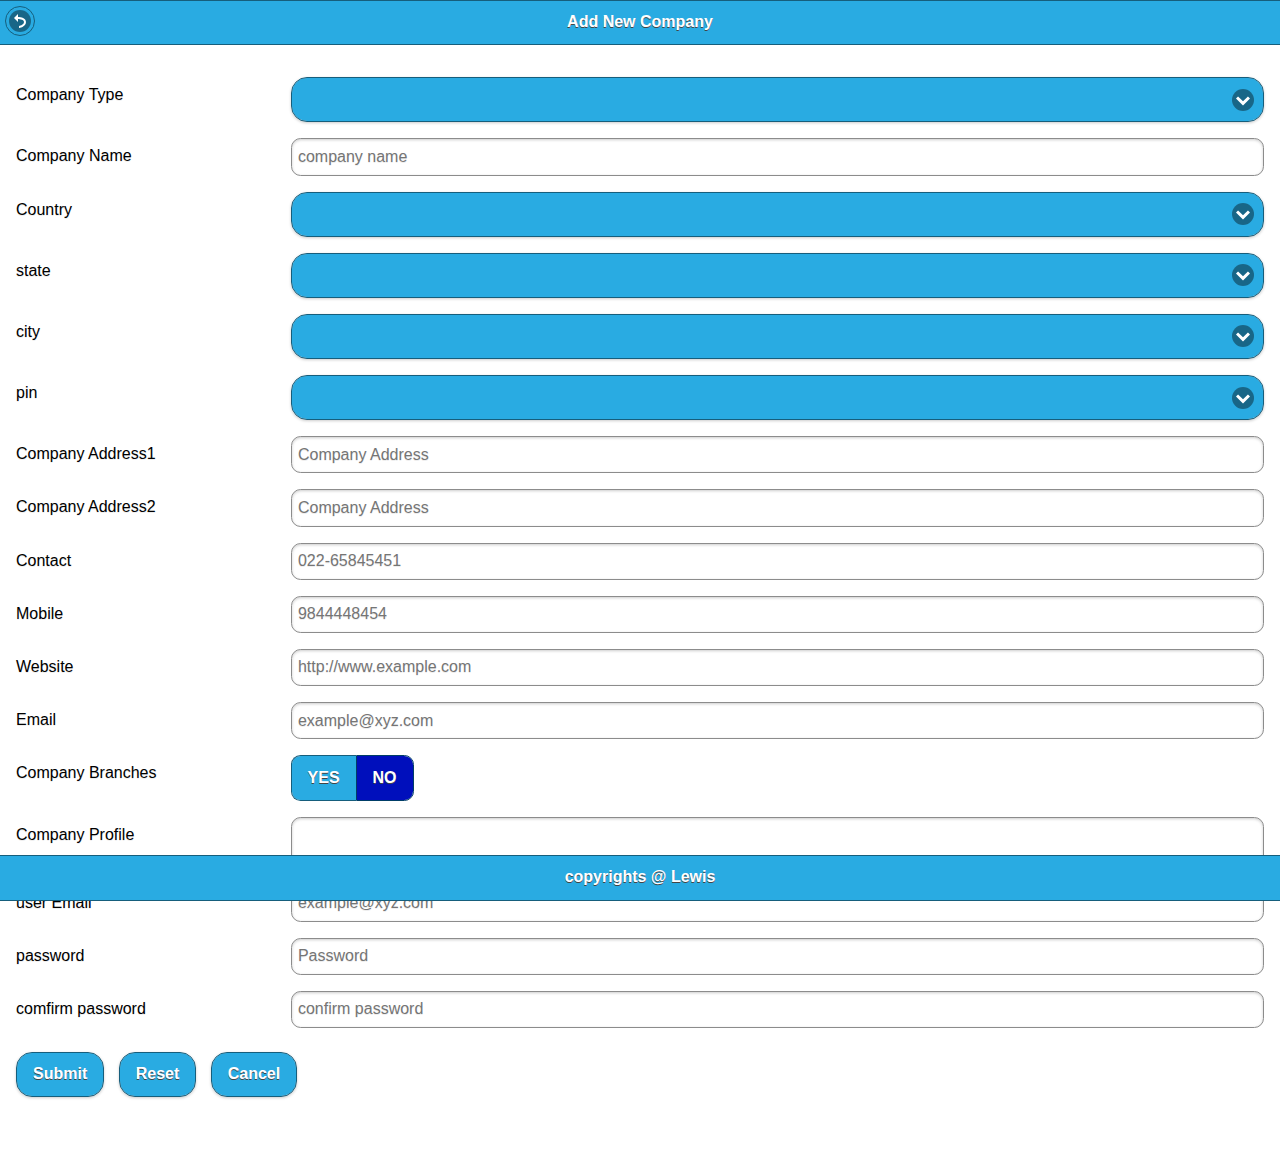
==== companies_registration.html @ 037bb2dd "new" ====
<!DOCTYPE html> 
		<!--start html-->
<html> 
		
	<!--HEAD START-->
	<head> 
			<title>Companies Dashboard</title> 	
				<meta name="viewport" content="width=device-width, initial-scale=1"> 
				<link rel="stylesheet" href="css/themes3/lightblue.min.css" />
				<link rel="stylesheet" href="css/themes3/jquery.mobile.icons.min.css" />
				<link rel="stylesheet" href="js/jquery.mobile.structure-1.4.5.min.css" />
				<script src="js/jquery-1.11.1.min.js"></script>
				<script src="js/jquery.mobile-1.4.5.min.js"></script>
				<!-----validation jQuery ----->
				<script type="text/javascript" src="js/validate.js"></script>
				<!-- <link rel="stylesheet" type="text/css" href="css/validate.css"> -->
				<script src="js/companies_reg.js"></script>
				<script src="js/common.js"></script>
				<!--<script type="text/javascript" charset="utf-8" src="cordova.js"></script>-->
				
			
	</head>
	 <body>
	<!------- Register New Company--------->
		<div id="reg_company" data-role="page">
			<div data-role="header"> 
				<h2> Add New Company </h2>
				<a data-rel="back" data-transition="flip" data-direction="reverse" title="back" class="ui-btn ui-btn-left ui-corner-all ui-icon-back ui-btn-icon-notext" >Back</a>
	  
			</div><!--- page header ends---->
			<div data-role="content">
				<form id = "regcompany" method="post">
					<fieldset class="ui-field-contain">
						<label for="cpny_ct_type">Company Type </label>	
						<select id="cpny_ct_type" name="cpny_ct_type" title="Select company type">
							<option value=""></option>
							<option value="IT">IT</option>
							<option value="Manufacturing">Manufacturing</option>
							<option value="Marketing">Marketing</option>
						</select>
					</fieldset> 
					<fieldset class="ui-field-contain">
						<label for="cpny_name">Company Name</label>
						<input type='text' id="cpny_name" name="cpny_name" title="please fill the company Name" placeholder="company name">
					</fieldset>
					<fieldset class="ui-field-contain">
						<label for="cpny_country">Country</label>	
						<select id="cpny_country" name="cpny_country" title="Select country">
							<option value=""></option>
							<option value="india">India</option>
							<option value="Pakistan">pakistan</option>
							<option value="USA">USA</option>
						</select>		
					</fieldset>
					<fieldset class="ui-field-contain">
						<label for="cpny_state">state</label>		
							<select id="cpny_state" name="cpny_state" title="Select state">
							<option value=""></option>
							<option value="Maharashtra">Maharashtra</option>
							<option value="Goa">Goa</option>
							<option value="Banglore">Banglore</option>
						</select>		
					</fieldset>
					<fieldset class="ui-field-contain">
						<label for="cpny_city">city</label>	
						<select id="cpny_city" name="cpny_city" title="Select city">
							<option value=""></option>
							<option value="Mumbai">Mumbai</option>
							<option value="Pune">Pune</option>
							<option value="Nashik">Nashik</option>
						</select>		
					</fieldset>
					<fieldset class="ui-field-contain">
						<label for="cpny_pin">pin</label>	
							<select id="cpny_pin" name="cpny_pin" title="Select pin">
							<option value=""></option>
							<option value="400014">400014</option>
							<option value="423401">423401</option>
							<option value="423402">423402</option>
						</select>		
					</fieldset>
					<fieldset class="ui-field-contain">
						<label for="cpny_add1">Company Address1</label>
						<input type="text" id="cpny_add1" name="cpny_add1" placeholder="Company Address" title="pls! enter Company Address">
					</fieldset>
					<fieldset class="ui-field-contain">
						<label for="cpny_add2">Company Address2</label>		
						<input type="text" id="cpny_add2" name="cpny_add2" placeholder="Company Address" title="pls! enter Company Address">
					</fieldset>
					<fieldset class="ui-field-contain">
						<label for="cpny_contact">Contact</label>
						<input type="text" id="cpny_contact" name="cpny_contact" placeholder="022-65845451" title="pls! enter Contact">
					</fieldset>
					<fieldset class="ui-field-contain">
						<label for="cpny_mobile">Mobile</label>	
						<input type="text" id="cpny_mobile" name="cpny_mobile" placeholder="9844448454" title="pls! enter Mobile">
					</fieldset>
					<fieldset class="ui-field-contain">
						<label for="cpny_website">Website</label>
						<input type="text" id="cpny_website" name="cpny_website" placeholder="http://www.example.com" title="pls! Enter Website">
					</fieldset>
					<fieldset class="ui-field-contain">
						<label for="cpny_email"> Email </label>
						<input type="text" id="cpny_email" name="cpny_email" placeholder="example@xyz.com" title="pls! Enter email">
					</fieldset>
					<fieldset class="ui-field-contain">
						<label for="cpny_branches">Company Branches</label>	
						<fieldset data-role="controlgroup" data-type="horizontal"  id ="cpny_branches">
							<input type="radio" id ="cpny_branches_y" name="cpny_branches" value="Y" ><label for= "cpny_branches_y" > YES </label>
							<input type="radio" id ="cpny_branches_n" name="cpny_branches" value="N" checked ><label for="cpny_branches_n"> NO </label>
						</fieldset> 
					</fieldset>
					<div id="branches">
						<fieldset class="ui-field-contain">
							<label for="cpny_branch1"> branch 1 </label>
							<input type="text" id="cpny_branch1" name="cpny_branch1" placeholder="branch 1 " title="">
						</fieldset>
						<fieldset class="ui-field-contain">
							<label for="cpny_branch2"> branch 2 </label>
							<input type="text" id="cpny_branch2" name="cpny_branch2" placeholder="branch 2 " title="">
						</fieldset>
					</div>
					<fieldset class="ui-field-contain">
						<label for="cpny_profile"> Company Profile</label>
							<textarea type="text" id="cpny_profile" name="cpny_profile"> </textarea>
					</fieldset>
					<fieldset class="ui-field-contain">
							<label for="cpny_user_email"> user Email</label>
							<input type="text" id="cpny_user_email" name="cpny_user_email"  placeholder="example@xyz.com" title="pls! Enter email">
						</fieldset>
					<fieldset class="ui-field-contain">
							<label for="usr_password"> password</label>
							<input type="password" id="usr_password" name="usr_password" placeholder="Password" title="Pls ! enter Password ">
						</fieldset>
						<fieldset class="ui-field-contain">
							<label for="confusr_password"> comfirm password </label>
							<input type="password" id="confusr_password" name="confusr_password" placeholder="confirm password " title="Entered password not same">
						</fieldset>
					<input type="submit" id="submit" name="submit" data-inline="true" value="Submit" data-ajax="false">
					<input type="reset" id="reset" name="reset" data-inline="true" value="Reset" data-ajax="false">
					<input type="button" id="Cancel" name="Cancel" data-inline="true" value="Cancel" data-ajax="false">
				</form>
			</div><!--- page content ends---->
			<div data-role="footer" data-position="fixed">
				<h2>
					copyrights @ Lewis
				</h2>
			</div><!--- page footer ends---->
		</div><!----End page---->
	</body>	
</html>
---- css/themes3/lightblue.min.css ----
/*!
* jQuery Mobile 1.4.5
* Git HEAD hash: 68e55e78b292634d3991c795f06f5e37a512decc <> Date: Fri Oct 31 2014 17:33:30 UTC
* http://jquerymobile.com
*
* Copyright 2010, 2014 jQuery Foundation, Inc. and othercontributors
* Released under the MIT license.
* http://jquery.org/license
*
*/


/* Globals */
/* Font
-----------------------------------------------------------------------------------------------------------*/
html {
	font-size: 100%;
}
body,
input,
select,
textarea,
button,
.ui-btn {
	font-size: 1em;
	line-height: 1.3;
	      font-family: Helvetica, Arial, sans-serif /*{global-font-family}*/;
}
legend,
.ui-input-text input,
.ui-input-search input {
	color: inherit;
	text-shadow: inherit;
}
/* Form labels (overrides font-weight bold in bars, and mini font-size) */
.ui-mobile label,
div.ui-controlgroup-label {
	font-weight: normal;
	font-size: 16px;
}
/* Separators
-----------------------------------------------------------------------------------------------------------*/
/* Field contain separator (< 28em) */
.ui-field-contain {
	border-bottom-color: #828282;
	border-bottom-color: rgba(0,0,0,.15);
	border-bottom-width: 1px;
	border-bottom-style: solid;
}
/* Table opt-in classes: strokes between each row, and alternating row stripes */
/* Classes table-stroke and table-stripe are deprecated in 1.4. */
.table-stroke thead th,
.table-stripe thead th,
.table-stripe tbody tr:last-child {
	border-bottom: 1px solid #d6d6d6; /* non-RGBA fallback */
	border-bottom: 1px solid rgba(0,0,0,.1);
}
.table-stroke tbody th,
.table-stroke tbody td {
	border-bottom: 1px solid #e6e6e6; /* non-RGBA fallback  */
	border-bottom: 1px solid rgba(0,0,0,.05);
}
.table-stripe.table-stroke tbody tr:last-child th,
.table-stripe.table-stroke tbody tr:last-child td {
	border-bottom: 0;
}
.table-stripe tbody tr:nth-child(odd) td,
.table-stripe tbody tr:nth-child(odd) th {
	background-color: #eeeeee; /* non-RGBA fallback  */
	background-color: rgba(0,0,0,.04);
}
/* Buttons
-----------------------------------------------------------------------------------------------------------*/
.ui-btn,
label.ui-btn {
	font-weight: bold;
	border-width: 1px;
	border-style: solid;
}
.ui-btn {
	text-decoration: none !important;
}
.ui-btn-active {
	cursor: pointer;
}
/* Corner rounding
-----------------------------------------------------------------------------------------------------------*/
/* Class ui-btn-corner-all deprecated in 1.4 */
.ui-corner-all {
	-webkit-border-radius: .6em /*{global-radii-blocks}*/;
	border-radius: .6em /*{global-radii-blocks}*/;
}
/* Buttons */
.ui-btn-corner-all,
.ui-btn.ui-corner-all,
/* Slider track */
.ui-slider-track.ui-corner-all,
/* Flipswitch */
.ui-flipswitch.ui-corner-all,
/* Count bubble */
.ui-li-count {
	-webkit-border-radius: 1em /*{global-radii-buttons}*/;
	border-radius: 1em /*{global-radii-buttons}*/;
}
/* Icon-only buttons */
.ui-btn-icon-notext.ui-btn-corner-all,
.ui-btn-icon-notext.ui-corner-all {
	-webkit-border-radius: 1em;
	border-radius: 1em;
}
/* Radius clip workaround for cleaning up corner trapping */
.ui-btn-corner-all,
.ui-corner-all {
	-webkit-background-clip: padding;
	background-clip: padding-box;
}
/* Popup arrow */
.ui-popup.ui-corner-all > .ui-popup-arrow-guide {
	left: .6em /*{global-radii-blocks}*/;
	right: .6em /*{global-radii-blocks}*/;
	top: .6em /*{global-radii-blocks}*/;
	bottom: .6em /*{global-radii-blocks}*/;
}
/* Shadow
-----------------------------------------------------------------------------------------------------------*/
.ui-shadow {
	-webkit-box-shadow: 0 1px 3px /*{global-box-shadow-size}*/ rgba(0,0,0,.2) /*{global-box-shadow-color}*/;
	-moz-box-shadow: 0 1px 3px /*{global-box-shadow-size}*/ rgba(0,0,0,.2) /*{global-box-shadow-color}*/;
	box-shadow: 0 1px 3px /*{global-box-shadow-size}*/ rgba(0,0,0,.2) /*{global-box-shadow-color}*/;
}
.ui-shadow-inset {
	-webkit-box-shadow: inset 0 1px 3px /*{global-box-shadow-size}*/ rgba(0,0,0,.2) /*{global-box-shadow-color}*/;
	-moz-box-shadow: inset 0 1px 3px /*{global-box-shadow-size}*/ rgba(0,0,0,.2) /*{global-box-shadow-color}*/;
	box-shadow: inset 0 1px 3px /*{global-box-shadow-size}*/ rgba(0,0,0,.2) /*{global-box-shadow-color}*/;
}
.ui-overlay-shadow {
	-webkit-box-shadow: 0 0 12px 		rgba(0,0,0,.6);
	-moz-box-shadow: 0 0 12px 			rgba(0,0,0,.6);
	box-shadow: 0 0 12px 				rgba(0,0,0,.6);
}
/* Icons
-----------------------------------------------------------------------------------------------------------*/
.ui-btn-icon-left:after,
.ui-btn-icon-right:after,
.ui-btn-icon-top:after,
.ui-btn-icon-bottom:after,
.ui-btn-icon-notext:after {
	background-color: #666666 /*{global-icon-color}*/;
	background-color: rgba(0,0,0,.4) /*{global-icon-disc}*/;
	background-position: center center;
	background-repeat: no-repeat;
	-webkit-border-radius: 1em;
	border-radius: 1em;
}
/* Alt icons */
.ui-alt-icon.ui-btn:after,
.ui-alt-icon .ui-btn:after,
html .ui-alt-icon.ui-checkbox-off:after,
html .ui-alt-icon.ui-radio-off:after,
html .ui-alt-icon .ui-checkbox-off:after,
html .ui-alt-icon .ui-radio-off:after {
	background-color: #666666 /*{global-icon-color}*/;
	background-color: rgba(0,0,0,.4) /*{global-icon-disc}*/;
}
/* No disc */
.ui-nodisc-icon.ui-btn:after,
.ui-nodisc-icon .ui-btn:after {
	background-color: transparent;
}
/* Icon shadow */
.ui-shadow-icon.ui-btn:after,
.ui-shadow-icon .ui-btn:after {
	-webkit-box-shadow: 0 1px 0 rgba(255,255,255,.4) /*{global-icon-shadow}*/;
	-moz-box-shadow: 0 1px 0 rgba(255,255,255,.4) /*{global-icon-shadow}*/;
	box-shadow: 0 1px 0 rgba(255,255,255,.4) /*{global-icon-shadow}*/;
}
/* Checkbox and radio */
.ui-btn.ui-checkbox-off:after,
.ui-btn.ui-checkbox-on:after,
.ui-btn.ui-radio-off:after,
.ui-btn.ui-radio-on:after {
	display: block;
	width: 18px;
	height: 18px;
	margin: -9px 2px 0 2px;
}
.ui-checkbox-off:after,
.ui-btn.ui-radio-off:after {
	filter: Alpha(Opacity=30);
	opacity: .3;
}
.ui-btn.ui-checkbox-off:after,
.ui-btn.ui-checkbox-on:after {
	-webkit-border-radius: .1875em;
	border-radius: .1875em;
}
.ui-btn.ui-checkbox-off:after {
	background-color: #666;
	background-color: rgba(0,0,0,.3);
}
.ui-radio .ui-btn.ui-radio-on:after {
	background-image: none;
	background-color: #fff;
	width: 8px;
	height: 8px;
	border-width: 5px;
	border-style: solid; 
}
.ui-alt-icon.ui-btn.ui-radio-on:after,
.ui-alt-icon .ui-btn.ui-radio-on:after {
	background-color: #000;
}
/* Loader */
.ui-icon-loading {
	background: url("images/ajax-loader.gif");
	background-size: 2.875em 2.875em;
}.ui-bar-a,.ui-page-theme-a .ui-bar-inherit,html .ui-bar-a .ui-bar-inherit,html .ui-body-a .ui-bar-inherit,html body .ui-group-theme-a .ui-bar-inherit{background-color:#29abe2 ;border-color:#165e7c ;color:#ffffff ;text-shadow:0  1px  0  #444444 ;font-weight:bold;}.ui-bar-a{border-width:1px;border-style:solid;}.ui-overlay-a,.ui-page-theme-a,.ui-page-theme-a .ui-panel-wrapper{background-color:#ffffff ;border-color:#8c8c8c ;color:#000000 ;text-shadow:0  1px  0  #eeeeee ;}.ui-body-a,.ui-page-theme-a .ui-body-inherit,html .ui-bar-a .ui-body-inherit,html .ui-body-a .ui-body-inherit,html body .ui-group-theme-a .ui-body-inherit,html .ui-panel-page-container-a{background-color:;border-color:#8c8c8c ;color:#02030e ;text-shadow:0  1px  0  #eeeeee ;}.ui-body-a{border-width:1px;border-style:solid;}.ui-page-theme-a a,html .ui-bar-a a,html .ui-body-a a,html body .ui-group-theme-a a{color:#3a14d7 ;font-weight:bold;}.ui-page-theme-a a:visited,html .ui-bar-a a:visited,html .ui-body-a a:visited,html body .ui-group-theme-a a:visited{   color:#1d1f5e ;}.ui-page-theme-a a:hover,html .ui-bar-a a:hover,html .ui-body-a a:hover,html body .ui-group-theme-a a:hover{color:#3438a7 ;}.ui-page-theme-a a:active,html .ui-bar-a a:active,html .ui-body-a a:active,html body .ui-group-theme-a a:active{color:#2e3192 ;}.ui-page-theme-a .ui-btn,html .ui-bar-a .ui-btn,html .ui-body-a .ui-btn,html body .ui-group-theme-a .ui-btn,html head + body .ui-btn.ui-btn-a,.ui-page-theme-a .ui-btn:visited,html .ui-bar-a .ui-btn:visited,html .ui-body-a .ui-btn:visited,html body .ui-group-theme-a .ui-btn:visited,html head + body .ui-btn.ui-btn-a:visited{background-color:#29abe2 ;border-color:#165e7c ;color:#ffffff ;text-shadow:0  1px  0  #444444 ;}.ui-page-theme-a .ui-btn:hover,html .ui-bar-a .ui-btn:hover,html .ui-body-a .ui-btn:hover,html body .ui-group-theme-a .ui-btn:hover,html head + body .ui-btn.ui-btn-a:hover{background-color:#2fc4FF ;border-color:#196b8c ;color:#ffffff ;text-shadow:0  1px  0  #444444 ;}.ui-page-theme-a .ui-btn:active,html .ui-bar-a .ui-btn:active,html .ui-body-a .ui-btn:active,html body .ui-group-theme-a .ui-btn:active,html head + body .ui-btn.ui-btn-a:active{background-color:#2fc4FF ;border-color:#196b8c ;color:#000000 ;text-shadow:0  1px  0  #eeeeee ;}.ui-page-theme-a .ui-btn.ui-btn-active,html .ui-bar-a .ui-btn.ui-btn-active,html .ui-body-a .ui-btn.ui-btn-active,html body .ui-group-theme-a .ui-btn.ui-btn-active,html head + body .ui-btn.ui-btn-a.ui-btn-active,.ui-page-theme-a .ui-checkbox-on:after,html .ui-bar-a .ui-checkbox-on:after,html .ui-body-a .ui-checkbox-on:after,html body .ui-group-theme-a .ui-checkbox-on:after,.ui-btn.ui-checkbox-on.ui-btn-a:after,.ui-page-theme-a .ui-flipswitch-active,html .ui-bar-a .ui-flipswitch-active,html .ui-body-a .ui-flipswitch-active,html body .ui-group-theme-a .ui-flipswitch-active,html body .ui-flipswitch.ui-bar-a.ui-flipswitch-active,.ui-page-theme-a .ui-slider-track .ui-btn-active,html .ui-bar-a .ui-slider-track .ui-btn-active,html .ui-body-a .ui-slider-track .ui-btn-active,html body .ui-group-theme-a .ui-slider-track .ui-btn-active,html body div.ui-slider-track.ui-body-a .ui-btn-active{background-color:#000fbc ;border-color:#003e67 ;color:#ffffff ;text-shadow:0  1px  0  #444444 ;}.ui-page-theme-a .ui-radio-on:after,html .ui-bar-a .ui-radio-on:after,html .ui-body-a .ui-radio-on:after,html body .ui-group-theme-a .ui-radio-on:after,.ui-btn.ui-radio-on.ui-btn-a:after{border-color:#000fbc ;}.ui-page-theme-a .ui-btn:focus,html .ui-bar-a .ui-btn:focus,html .ui-body-a .ui-btn:focus,html body .ui-group-theme-a .ui-btn:focus,html head + body .ui-btn.ui-btn-a:focus,.ui-page-theme-a .ui-focus,html .ui-bar-a .ui-focus,html .ui-body-a .ui-focus,html body .ui-group-theme-a .ui-focus,html head + body .ui-btn-a.ui-focus,html head + body .ui-body-a.ui-focus{-webkit-box-shadow:0 0 12px #000fbc ;-moz-box-shadow:0 0 12px #000fbc ;box-shadow:0 0 12px #000fbc ;}.ui-disabled,.ui-state-disabled,button[disabled],.ui-select .ui-btn.ui-state-disabled{filter:Alpha(Opacity=30);opacity:.3;cursor:default !important;pointer-events:none;}.ui-btn:focus,.ui-btn.ui-focus{outline:0;}.ui-noboxshadow .ui-shadow,.ui-noboxshadow .ui-shadow-inset,.ui-noboxshadow .ui-overlay-shadow,.ui-noboxshadow .ui-shadow-icon.ui-btn:after,.ui-noboxshadow .ui-shadow-icon .ui-btn:after,.ui-noboxshadow .ui-focus,.ui-noboxshadow .ui-btn:focus,.ui-noboxshadow  input:focus,.ui-noboxshadow .ui-panel{-webkit-box-shadow:none !important;-moz-box-shadow:none !important;box-shadow:none !important;}.ui-noboxshadow .ui-btn:focus,.ui-noboxshadow .ui-focus{outline-width:1px;outline-style:auto;}
---- css/validate.css ----
label.error {
		color: red;
		font-size: 14px;
		font-weight: normal;
		line-height: 1;
		margin-top: 0.2em;
		width: 50%;
		float: none;
		background: url('images/unchecked.gif') no-repeat;
		padding-left: 16px;
		margin-left: .3em;
	}

	@media screen and (orientation: portrait) {
		label.error {
			margin-left: 0;
			display: block;
		}
	}
	@media screen and (orientation: landscape) {
		label.error {
			display: inline-block;
			margin-left: 22%;
		}
	}
	em {
		color: red;
		font-weight: bold;
		padding-right: .25em;
	}
	
	input.error { border: 1px solid red;}

 .ui-listview > .ui-li-static, .ui-listview > .ui-li-divider, .ui-listview > li > a.ui-btn {
    text-align: left;
    white-space: unset;
   }
 .ui-listview > li:hover{
  /*background-color:rgba(240, 141, 156, 0.26);*/
   }
  .ui-listview > li > a.ui-btn:hover{
    /* background-color:rgba(240, 141, 156, 0.26); */
    }

.ui-listview > .ui-li-static, .ui-listview > .ui-li-divider, .ui-listview > li > a.ui-btn {
    text-align: left;
    white-space: unset;
		}
 .ui-listview > li:hover{
  background-color:rgba(240, 141, 156, 0.26);
  }
  .ui-listview > li > a.ui-btn:hover{
    background-color:rgba(240, 141, 156, 0.26);
    }

     .hidden{
	  display:none; }

@media all and (min-width: 75em) {
	.gridlist.ui-grid-f .ui-block-b{ width: 12.5%; }
	}

.collectionlist.ui-grid-f .ui-block-b{
width: 11.1%; 
}

@media all and (min-width: 75em) {
	.collectionlist.ui-grid-f .ui-block-b{ width: 11.1%; }
	}

.my-breakpoint.ui-grid-f .ui-block-b{
width: 12.5%; 
}

@media all and (min-width: 75em) {
	.my-breakpoint.ui-grid-f .ui-block-b{ width: 12.5%; }
	}
.badge {
  background: #BA070F;
  color: #fff;
  padding: 1px 7px;
  position: absolute;
  right: 4px;
  top: -2px;
  z-index: 999;
  border-radius: .8em;
  border: 2px solid #fff;
}
	.ui-badge-container {
  position: relative;
  
  color: #000000;
  padding: 10px;
  
  height:130px;
  
 
  
   float:left;
    
    margin:0 0px 20px 0;
    width:50%;
	list-style-type: none;
	margin-top:30px;
  
}




#printreceipt{
width:450px;
height:300px;

}
#li_content{
width:450px;

font-size : 0.75em; 
font-family : Arial;
}



.group {
	background: transparent;
	width:90%;
	padding: 5px;
	font-size: 16px;
	line-height: 1;
	border: 1px solid black;
	border-radius: 0;
	height:auto;
	-webkit-appearance: none;
	 font-family:helvetica-roman;
	color:#000000;   
	}


.dropdown 
{
color: #555;
margin: 3px -22px 0 0;
width: 143px;
position: relative;
height: 17px;
text-align:left;
}
.submenu
{
background: #fff;
position: absolute;
top: -12px;
left: -20px;
z-index: 100;
width: 135px;
display: none;
margin-left: 10px;
padding: 40px 0 5px;
border-radius: 6px;
box-shadow: 0 2px 8px rgba(0, 0, 0, 0.45);
}
.dropdown li a 
{
color: #555555;
display: block;
font-family: arial;
font-weight: bold;
padding: 6px 15px;
cursor: pointer;
text-decoration:none;
}

.dropdown li a:hover
{
background:#155FB0;
color: #FFFFFF;
text-decoration: none;
}
a.account 
{
font-size: 11px;
line-height: 16px;
color: #555;
position: absolute;
z-index: 110;
display: block;
padding: 11px 0 0 20px;
height: 28px;
width: 121px;
margin: -11px 0 0 -10px;
text-decoration: none;
background: url(http://lewistechnologies.in/common/css/images/arrow.png) 116px 17px no-repeat;
cursor:pointer;
}
.root
{
list-style:none;
margin:0px;
padding:0px;
font-size: 11px;
padding: 11px 0 0 0px;
border-top:1px solid #dedede;
}

.header .ui-input-search 
		{
			float:left;
		}

.panelsubmenu {
		
	  display: none;
	  margin:0;
	 
	
}
.stdclass {

		display: none;

}

.panellist {
		overflow: auto;
		height:400px;
		}
.userinfo{
					width:100%;
					overflow-y:hidden; 
					
		         	background-color:#E9E9E9;
					border:1px solid black;
				}

.hiddentext 	{
				display : none;
			}	
	#jobs_list {
					overflow: auto;
					height:600px;
					-webkit-overflow-scrolling:touch; 

				}
	#saved_jobs_list {
					overflow: auto;
					height:600px;
					-webkit-overflow-scrolling:touch; 

				}
  #job_applied_list {
					overflow: auto;
				height:600px;
                -webkit-overflow-scrolling:touch; 

				}
#appliedCandidate_list {
					overflow: auto;
					height:600px;
                -webkit-overflow-scrolling:touch; 

				}

::-webkit-scrollbar {
    -webkit-appearance: none;
}
::-webkit-scrollbar:vertical {
    width:8px;
}
::-webkit-scrollbar:horizontal {
    height: auto;
}
::-webkit-scrollbar-thumb {
    background-color: rgba(0, 0, 0, .5);
    border-radius: 5px;
    border: 2px solid #ffffff;
}
::-webkit-scrollbar-track {
    border-radius: 1px;
    background-color: #ffffff;
}
	   

.fileinput-button {
						position: relative;
						overflow: hidden;
						float: left;
						margin-right: 4px; 
						margin-top: -45px;
						margin-left: 38%;
				}
				
					
.fileinput-button input {
					position: absolute;
						top: 0;
						right: 0;
						margin: 0;
						opacity: 0;
						filter: alpha(opacity=0);
						transform: translate(-300px, 0) scale(4);
						font-size: 23px;
						direction: ltr;
						cursor: pointer;
				}
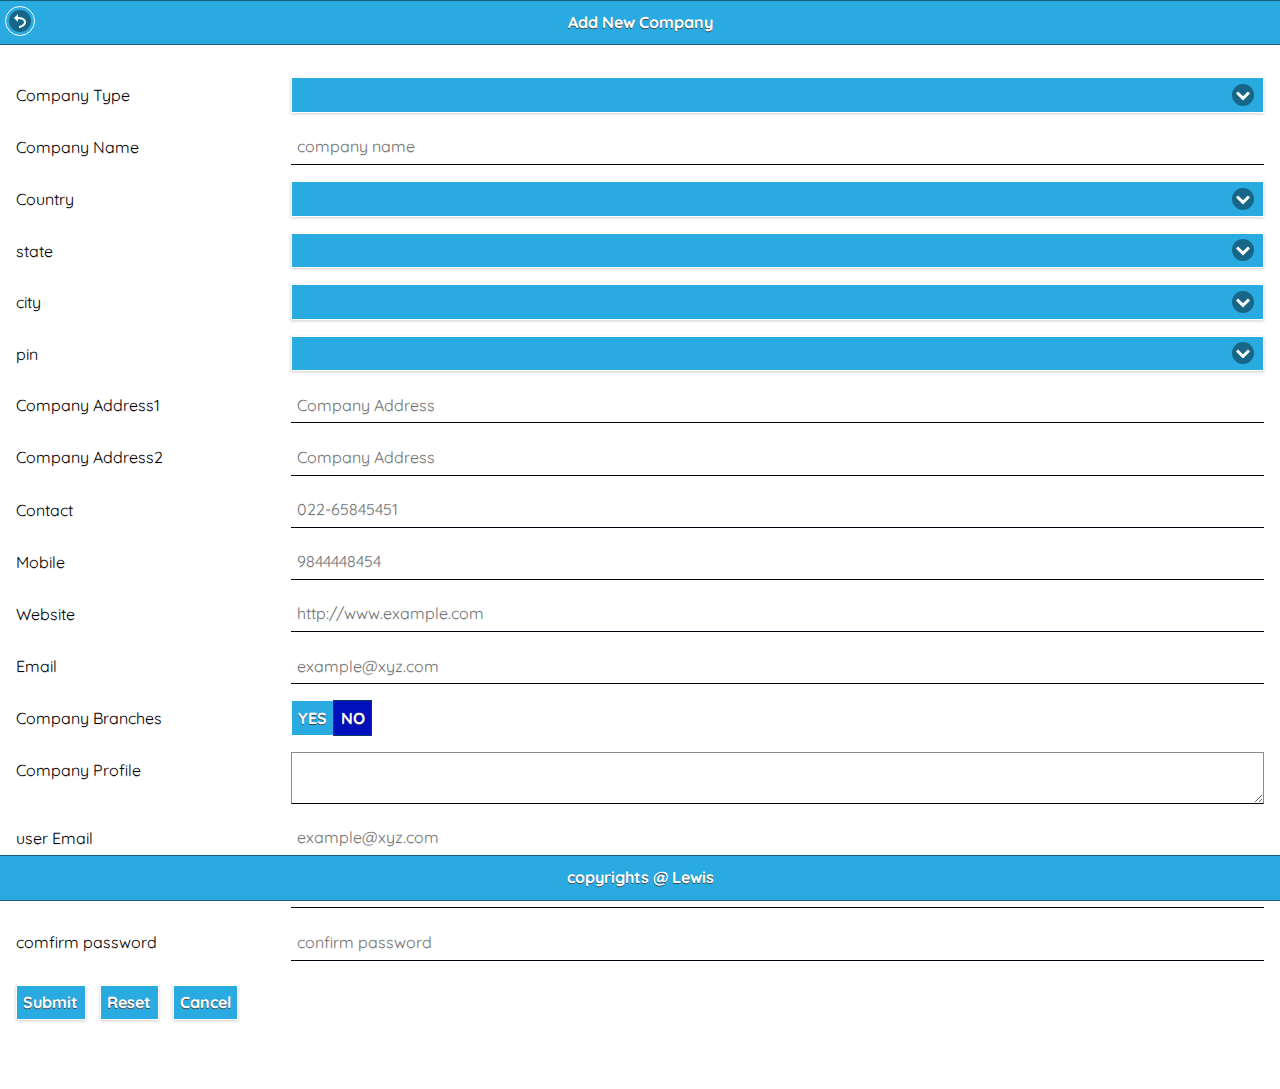
==== commit daa67b66: "design" ====
--- a/companies_registration.html
+++ b/companies_registration.html
@@ -17,7 +17,14 @@
 				<script src="js/companies_reg.js"></script>
 				<script src="js/common.js"></script>
 				<!--<script type="text/javascript" charset="utf-8" src="cordova.js"></script>-->
-				
+					<script type="text/javascript" charset="utf-8" src="phonegap.js"></script>
+				<link href='https://fonts.googleapis.com/css?family=Quicksand' rel='stylesheet' type='text/css'>
+				<style>
+				html *
+				{
+				font-family: 'Quicksand', sans-serif !important;
+				}
+				</style>
 			
 	</head>
 	 <body>
@@ -25,7 +32,7 @@
 		<div id="reg_company" data-role="page">
 			<div data-role="header"> 
 				<h2> Add New Company </h2>
-				<a data-rel="back" data-transition="flip" data-direction="reverse" title="back" class="ui-btn ui-btn-left ui-corner-all ui-icon-back ui-btn-icon-notext" >Back</a>
+				<a href="index.html"  rel="external" data-transition="flip" title="back" class="ui-btn ui-corner-all ui-icon-back ui-btn-icon-notext">Home</a>
 	  
 			</div><!--- page header ends---->
 			<div data-role="content">
--- a/css/themes3/lightblue.min.css
+++ b/css/themes3/lightblue.min.css
@@ -87,8 +87,8 @@
 -----------------------------------------------------------------------------------------------------------*/
 /* Class ui-btn-corner-all deprecated in 1.4 */
 .ui-corner-all {
-	-webkit-border-radius: .6em /*{global-radii-blocks}*/;
-	border-radius: .6em /*{global-radii-blocks}*/;
+	/*-webkit-border-radius: .6em /*{global-radii-blocks}*/;
+	/*border-radius: .6em /*{global-radii-blocks}*/;
 }
 /* Buttons */
 .ui-btn-corner-all,
@@ -99,8 +99,8 @@
 .ui-flipswitch.ui-corner-all,
 /* Count bubble */
 .ui-li-count {
-	-webkit-border-radius: 1em /*{global-radii-buttons}*/;
-	border-radius: 1em /*{global-radii-buttons}*/;
+/*	-webkit-border-radius: 1em /*{global-radii-buttons}*/;
+/*	border-radius: 1em /*{global-radii-buttons}*/;
 }
 /* Icon-only buttons */
 .ui-btn-icon-notext.ui-btn-corner-all,
@@ -129,9 +129,9 @@
 	box-shadow: 0 1px 3px /*{global-box-shadow-size}*/ rgba(0,0,0,.2) /*{global-box-shadow-color}*/;
 }
 .ui-shadow-inset {
-	-webkit-box-shadow: inset 0 1px 3px /*{global-box-shadow-size}*/ rgba(0,0,0,.2) /*{global-box-shadow-color}*/;
-	-moz-box-shadow: inset 0 1px 3px /*{global-box-shadow-size}*/ rgba(0,0,0,.2) /*{global-box-shadow-color}*/;
-	box-shadow: inset 0 1px 3px /*{global-box-shadow-size}*/ rgba(0,0,0,.2) /*{global-box-shadow-color}*/;
+	/* -webkit-box-shadow: inset 0 1px 3px {global-box-shadow-size} rgba(0,0,0,.2) /*{global-box-shadow-color}*/;
+	/* -moz-box-shadow: inset 0 1px 3px {global-box-shadow-size}rgba(0,0,0,.2) /*{global-box-shadow-color}*/;
+	/*box-shadow: inset 0 1px 3px {global-box-shadow-size} rgba(0,0,0,.2) /*{global-box-shadow-color}*/;
 }
 .ui-overlay-shadow {
 	-webkit-box-shadow: 0 0 12px 		rgba(0,0,0,.6);
@@ -214,4 +214,74 @@
 .ui-icon-loading {
 	background: url("images/ajax-loader.gif");
 	background-size: 2.875em 2.875em;
-}.ui-bar-a,.ui-page-theme-a .ui-bar-inherit,html .ui-bar-a .ui-bar-inherit,html .ui-body-a .ui-bar-inherit,html body .ui-group-theme-a .ui-bar-inherit{background-color:#29abe2 ;border-color:#165e7c ;color:#ffffff ;text-shadow:0  1px  0  #444444 ;font-weight:bold;}.ui-bar-a{border-width:1px;border-style:solid;}.ui-overlay-a,.ui-page-theme-a,.ui-page-theme-a .ui-panel-wrapper{background-color:#ffffff ;border-color:#8c8c8c ;color:#000000 ;text-shadow:0  1px  0  #eeeeee ;}.ui-body-a,.ui-page-theme-a .ui-body-inherit,html .ui-bar-a .ui-body-inherit,html .ui-body-a .ui-body-inherit,html body .ui-group-theme-a .ui-body-inherit,html .ui-panel-page-container-a{background-color:;border-color:#8c8c8c ;color:#02030e ;text-shadow:0  1px  0  #eeeeee ;}.ui-body-a{border-width:1px;border-style:solid;}.ui-page-theme-a a,html .ui-bar-a a,html .ui-body-a a,html body .ui-group-theme-a a{color:#3a14d7 ;font-weight:bold;}.ui-page-theme-a a:visited,html .ui-bar-a a:visited,html .ui-body-a a:visited,html body .ui-group-theme-a a:visited{   color:#1d1f5e ;}.ui-page-theme-a a:hover,html .ui-bar-a a:hover,html .ui-body-a a:hover,html body .ui-group-theme-a a:hover{color:#3438a7 ;}.ui-page-theme-a a:active,html .ui-bar-a a:active,html .ui-body-a a:active,html body .ui-group-theme-a a:active{color:#2e3192 ;}.ui-page-theme-a .ui-btn,html .ui-bar-a .ui-btn,html .ui-body-a .ui-btn,html body .ui-group-theme-a .ui-btn,html head + body .ui-btn.ui-btn-a,.ui-page-theme-a .ui-btn:visited,html .ui-bar-a .ui-btn:visited,html .ui-body-a .ui-btn:visited,html body .ui-group-theme-a .ui-btn:visited,html head + body .ui-btn.ui-btn-a:visited{background-color:#29abe2 ;border-color:#165e7c ;color:#ffffff ;text-shadow:0  1px  0  #444444 ;}.ui-page-theme-a .ui-btn:hover,html .ui-bar-a .ui-btn:hover,html .ui-body-a .ui-btn:hover,html body .ui-group-theme-a .ui-btn:hover,html head + body .ui-btn.ui-btn-a:hover{background-color:#2fc4FF ;border-color:#196b8c ;color:#ffffff ;text-shadow:0  1px  0  #444444 ;}.ui-page-theme-a .ui-btn:active,html .ui-bar-a .ui-btn:active,html .ui-body-a .ui-btn:active,html body .ui-group-theme-a .ui-btn:active,html head + body .ui-btn.ui-btn-a:active{background-color:#2fc4FF ;border-color:#196b8c ;color:#000000 ;text-shadow:0  1px  0  #eeeeee ;}.ui-page-theme-a .ui-btn.ui-btn-active,html .ui-bar-a .ui-btn.ui-btn-active,html .ui-body-a .ui-btn.ui-btn-active,html body .ui-group-theme-a .ui-btn.ui-btn-active,html head + body .ui-btn.ui-btn-a.ui-btn-active,.ui-page-theme-a .ui-checkbox-on:after,html .ui-bar-a .ui-checkbox-on:after,html .ui-body-a .ui-checkbox-on:after,html body .ui-group-theme-a .ui-checkbox-on:after,.ui-btn.ui-checkbox-on.ui-btn-a:after,.ui-page-theme-a .ui-flipswitch-active,html .ui-bar-a .ui-flipswitch-active,html .ui-body-a .ui-flipswitch-active,html body .ui-group-theme-a .ui-flipswitch-active,html body .ui-flipswitch.ui-bar-a.ui-flipswitch-active,.ui-page-theme-a .ui-slider-track .ui-btn-active,html .ui-bar-a .ui-slider-track .ui-btn-active,html .ui-body-a .ui-slider-track .ui-btn-active,html body .ui-group-theme-a .ui-slider-track .ui-btn-active,html body div.ui-slider-track.ui-body-a .ui-btn-active{background-color:#000fbc ;border-color:#003e67 ;color:#ffffff ;text-shadow:0  1px  0  #444444 ;}.ui-page-theme-a .ui-radio-on:after,html .ui-bar-a .ui-radio-on:after,html .ui-body-a .ui-radio-on:after,html body .ui-group-theme-a .ui-radio-on:after,.ui-btn.ui-radio-on.ui-btn-a:after{border-color:#000fbc ;}.ui-page-theme-a .ui-btn:focus,html .ui-bar-a .ui-btn:focus,html .ui-body-a .ui-btn:focus,html body .ui-group-theme-a .ui-btn:focus,html head + body .ui-btn.ui-btn-a:focus,.ui-page-theme-a .ui-focus,html .ui-bar-a .ui-focus,html .ui-body-a .ui-focus,html body .ui-group-theme-a .ui-focus,html head + body .ui-btn-a.ui-focus,html head + body .ui-body-a.ui-focus{-webkit-box-shadow:0 0 12px #000fbc ;-moz-box-shadow:0 0 12px #000fbc ;box-shadow:0 0 12px #000fbc ;}.ui-disabled,.ui-state-disabled,button[disabled],.ui-select .ui-btn.ui-state-disabled{filter:Alpha(Opacity=30);opacity:.3;cursor:default !important;pointer-events:none;}.ui-btn:focus,.ui-btn.ui-focus{outline:0;}.ui-noboxshadow .ui-shadow,.ui-noboxshadow .ui-shadow-inset,.ui-noboxshadow .ui-overlay-shadow,.ui-noboxshadow .ui-shadow-icon.ui-btn:after,.ui-noboxshadow .ui-shadow-icon .ui-btn:after,.ui-noboxshadow .ui-focus,.ui-noboxshadow .ui-btn:focus,.ui-noboxshadow  input:focus,.ui-noboxshadow .ui-panel{-webkit-box-shadow:none !important;-moz-box-shadow:none !important;box-shadow:none !important;}.ui-noboxshadow .ui-btn:focus,.ui-noboxshadow .ui-focus{outline-width:1px;outline-style:auto;}+}.ui-bar-a,
+.ui-page-theme-a 
+.ui-bar-inherit,
+html .ui-bar-a .ui-bar-inherit,
+html .ui-body-a .ui-bar-inherit,
+html body .ui-group-theme-a .ui-bar-inherit{background-color:#29abe2 ;border-color:#165e7c ;color:#ffffff ;text-shadow:0  1px  0  #444444 ;font-weight:bold;}
+.ui-bar-a{border-width:1px;border-style:solid;}
+.ui-overlay-a,.ui-page-theme-a,.ui-page-theme-a .ui-panel-wrapper{background-color:#ffffff ;border-color:#8c8c8c ;color:#000000 ;text-shadow:0  1px  0  #eeeeee ;}
+.ui-body-a,.ui-page-theme-a .ui-body-inherit,
+html .ui-bar-a .ui-body-inherit,
+html .ui-body-a .ui-body-inherit,
+html body .ui-group-theme-a .ui-body-inherit,
+html .ui-panel-page-container-a{background-color:;border-color:#8c8c8c ;color:#02030e ;text-shadow:0  1px  0  #eeeeee ;}
+.ui-body-a{border-width:1px;border-style:solid;}
+.ui-page-theme-a a,
+html .ui-bar-a a,
+html .ui-body-a a,
+html body .ui-group-theme-a a{color:#3a14d7 ;font-weight:bold;}
+.ui-page-theme-a a:visited,
+html .ui-bar-a a:visited,
+html .ui-body-a a:visited,
+html body .ui-group-theme-a a:visited{   color:#1d1f5e ;}
+.ui-page-theme-a a:hover,
+html .ui-bar-a a:hover,
+html .ui-body-a a:hover,
+html body .ui-group-theme-a a:hover{color:#3438a7 ;}.ui-page-theme-a a:active,
+html .ui-bar-a a:active,
+html .ui-body-a a:active,
+html body .ui-group-theme-a a:active{color:#2e3192 ;}.ui-page-theme-a .ui-btn,
+html .ui-bar-a .ui-btn,
+html .ui-body-a .ui-btn,
+html body .ui-group-theme-a .ui-btn,
+html head + body .ui-btn.ui-btn-a,.ui-page-theme-a .ui-btn:visited,
+html .ui-bar-a .ui-btn:visited,
+html .ui-body-a .ui-btn:visited,
+html body .ui-group-theme-a .ui-btn:visited,
+html head + body .ui-btn.ui-btn-a:visited{background-color:#29abe2 ;/*border-color:#165e7c*/ ;color:#ffffff ;text-shadow:0  1px  0  #444444 ;}.ui-page-theme-a .ui-btn:hover,
+html .ui-bar-a .ui-btn:hover,
+html .ui-body-a .ui-btn:hover,
+html body .ui-group-theme-a .ui-btn:hover,
+html head + body .ui-btn.ui-btn-a:hover{background-color:#2fc4FF ;border-color:#196b8c ;color:#ffffff ;text-shadow:0  1px  0  #444444 ;}.ui-page-theme-a .ui-btn:active,
+html .ui-bar-a .ui-btn:active,
+html .ui-body-a .ui-btn:active,
+html body .ui-group-theme-a .ui-btn:active,
+html head + body .ui-btn.ui-btn-a:active{background-color:#2fc4FF ;border-color:#196b8c ;color:#000000 ;text-shadow:0  1px  0  #eeeeee ;}.ui-page-theme-a .ui-btn.ui-btn-active,
+html .ui-bar-a .ui-btn.ui-btn-active,
+html .ui-body-a .ui-btn.ui-btn-active,
+html body .ui-group-theme-a .ui-btn.ui-btn-active,
+html head + body .ui-btn.ui-btn-a.ui-btn-active,.ui-page-theme-a .ui-checkbox-on:after,
+html .ui-bar-a .ui-checkbox-on:after,
+html .ui-body-a .ui-checkbox-on:after,
+html body .ui-group-theme-a .ui-checkbox-on:after,.ui-btn.ui-checkbox-on.ui-btn-a:after,.ui-page-theme-a .ui-flipswitch-active,
+html .ui-bar-a .ui-flipswitch-active,
+html .ui-body-a .ui-flipswitch-active,
+html body .ui-group-theme-a .ui-flipswitch-active,
+html body .ui-flipswitch.ui-bar-a.ui-flipswitch-active,.ui-page-theme-a .ui-slider-track .ui-btn-active,
+html .ui-bar-a .ui-slider-track .ui-btn-active,
+html .ui-body-a .ui-slider-track .ui-btn-active,
+html body .ui-group-theme-a .ui-slider-track .ui-btn-active,
+html body div.ui-slider-track.ui-body-a .ui-btn-active{background-color:#000fbc ;border-color:#003e67 ;color:#ffffff ;text-shadow:0  1px  0  #444444 ;}.ui-page-theme-a .ui-radio-on:after,
+html .ui-bar-a .ui-radio-on:after,
+html .ui-body-a .ui-radio-on:after,
+html body .ui-group-theme-a .ui-radio-on:after,.ui-btn.ui-radio-on.ui-btn-a:after{border-color:#000fbc ;}.ui-page-theme-a .ui-btn:focus,
+html .ui-bar-a .ui-btn:focus,
+html .ui-body-a .ui-btn:focus,
+html body .ui-group-theme-a .ui-btn:focus,
+html head + body .ui-btn.ui-btn-a:focus,.ui-page-theme-a .ui-focus,
+html .ui-bar-a .ui-focus,html .ui-body-a .ui-focus,
+html body .ui-group-theme-a .ui-focus,
+html head + body .ui-btn-a.ui-focus,
+html head + body .ui-body-a.ui-focus{/*-webkit-box-shadow:0 0 12px #000fbc ;-moz-box-shadow:0 0 12px #000fbc ;box-shadow:0 0 12px #000fbc ;*/}.ui-disabled,.ui-state-disabled,button[disabled],.ui-select .ui-btn.ui-state-disabled{filter:Alpha(Opacity=30);opacity:.3;cursor:default !important;pointer-events:none;}.ui-btn:focus,.ui-btn.ui-focus{outline:0;}.ui-noboxshadow .ui-shadow,.ui-noboxshadow .ui-shadow-inset,.ui-noboxshadow .ui-overlay-shadow,.ui-noboxshadow .ui-shadow-icon.ui-btn:after,.ui-noboxshadow .ui-shadow-icon .ui-btn:after,.ui-noboxshadow .ui-focus,.ui-noboxshadow .ui-btn:focus,.ui-noboxshadow  input:focus,.ui-noboxshadow .ui-panel{-webkit-box-shadow:none !important;-moz-box-shadow:none !important;box-shadow:none !important;}.ui-noboxshadow .ui-btn:focus,.ui-noboxshadow .ui-focus{outline-width:1px;outline-style:auto;}--- a/css/validate.css
+++ b/css/validate.css
@@ -47,10 +47,10 @@
     white-space: unset;
 		}
  .ui-listview > li:hover{
-  background-color:rgba(240, 141, 156, 0.26);
+ /* background-color:rgba(240, 141, 156, 0.26);*/
   }
   .ui-listview > li > a.ui-btn:hover{
-    background-color:rgba(240, 141, 156, 0.26);
+    /* background-color:rgba(240, 141, 156, 0.26); */
     }
 
      .hidden{
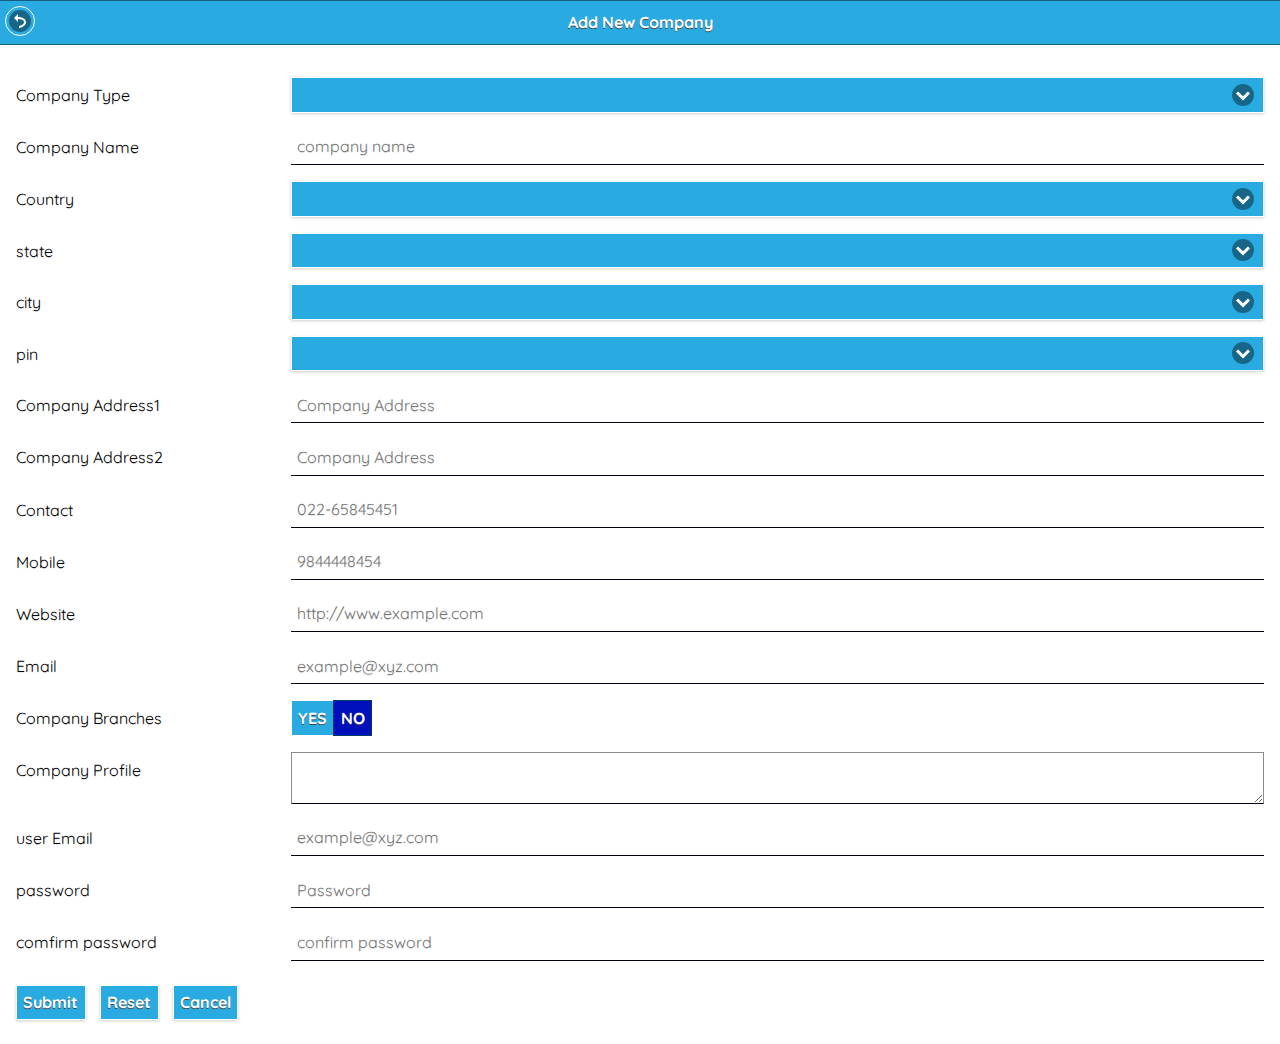
==== commit 9af351fe: "slash" ====
--- a/companies_registration.html
+++ b/companies_registration.html
@@ -148,11 +148,7 @@
 					<input type="button" id="Cancel" name="Cancel" data-inline="true" value="Cancel" data-ajax="false">
 				</form>
 			</div><!--- page content ends---->
-			<div data-role="footer" data-position="fixed">
-				<h2>
-					copyrights @ Lewis
-				</h2>
-			</div><!--- page footer ends---->
+			
 		</div><!----End page---->
 	</body>	
 </html>